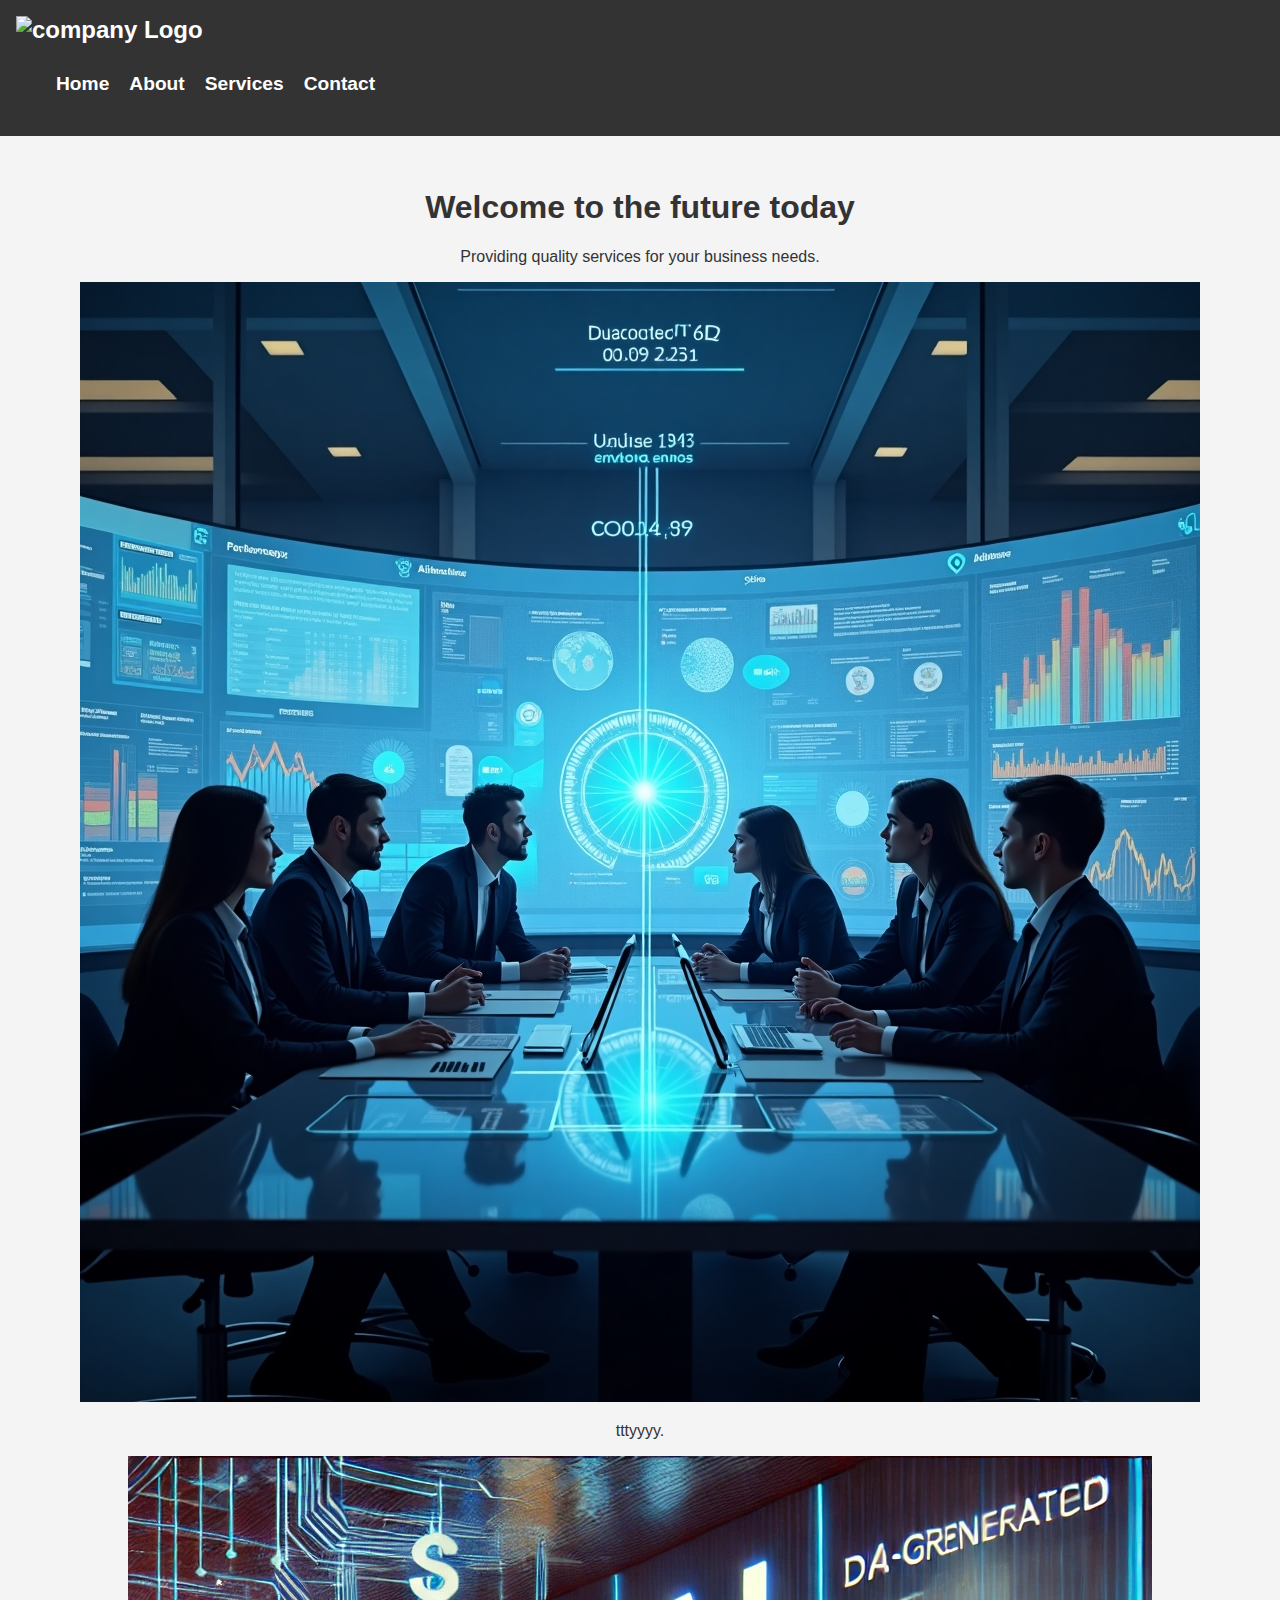
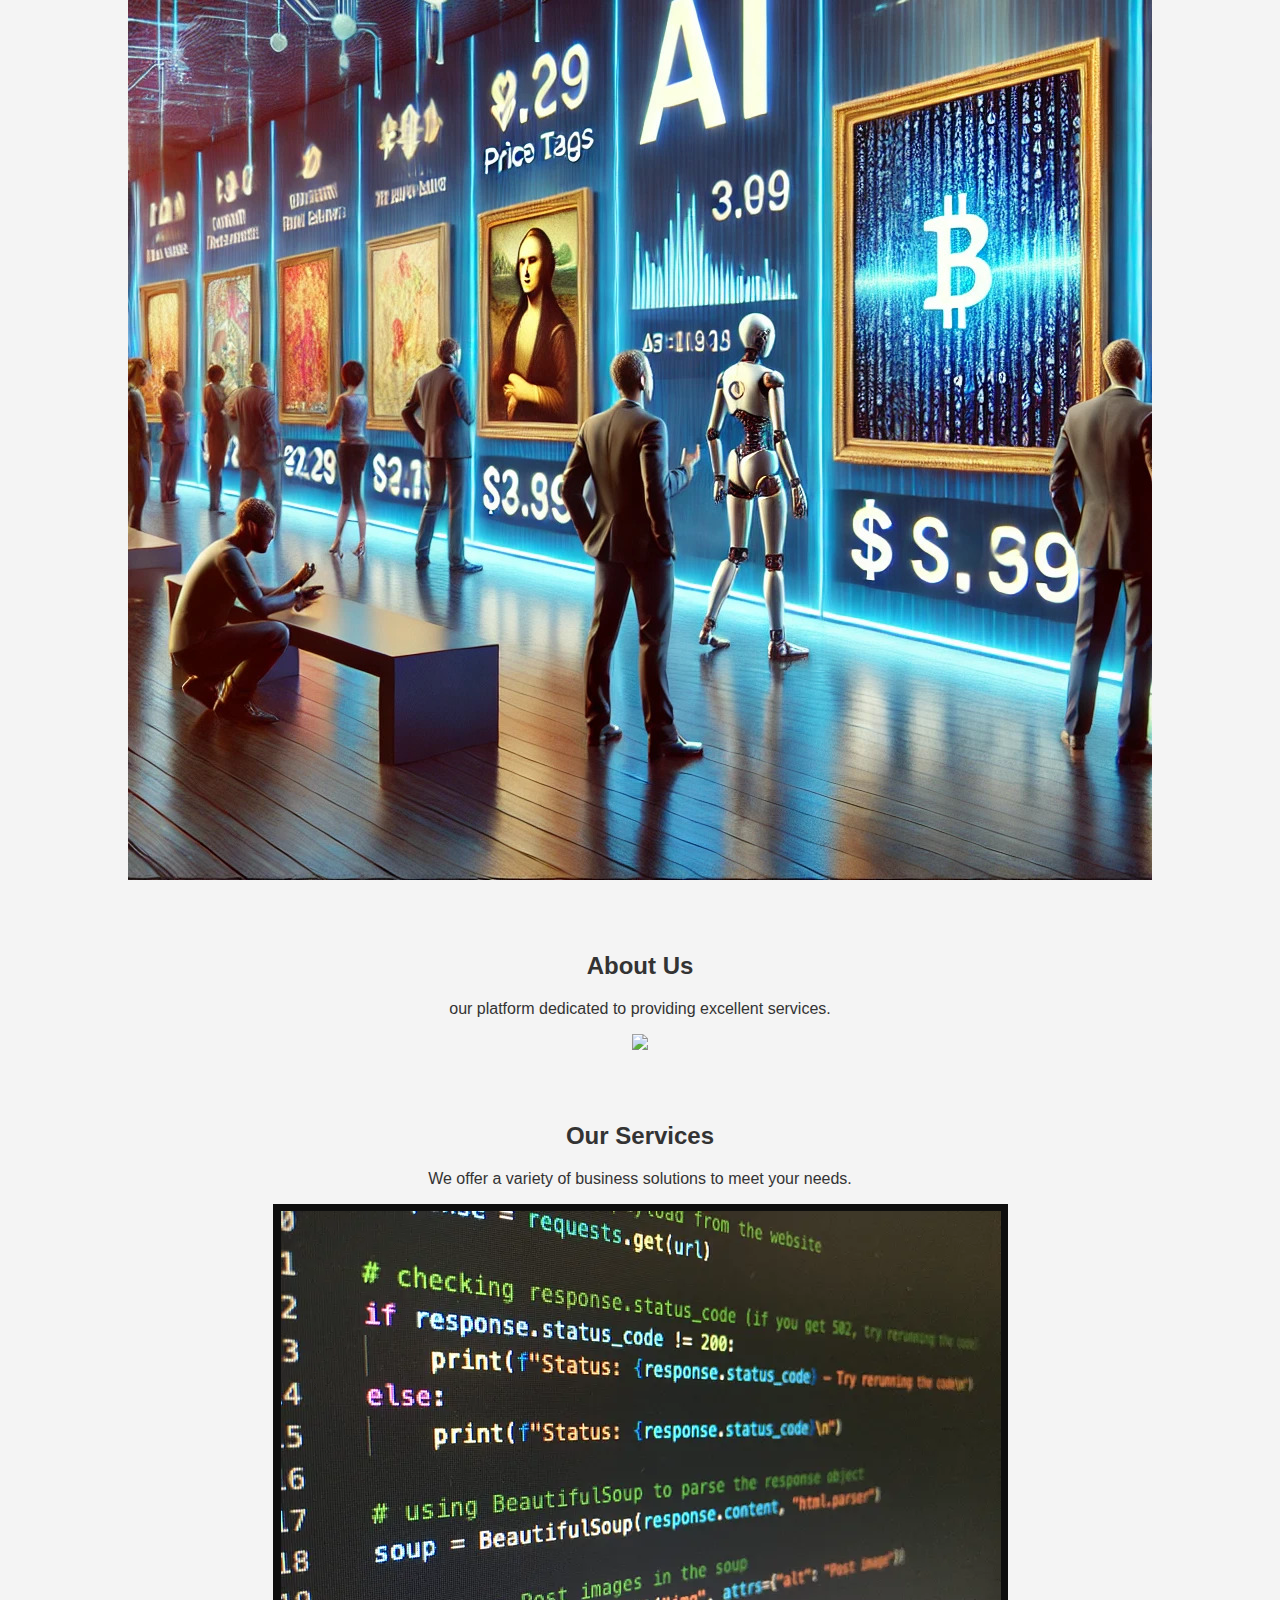
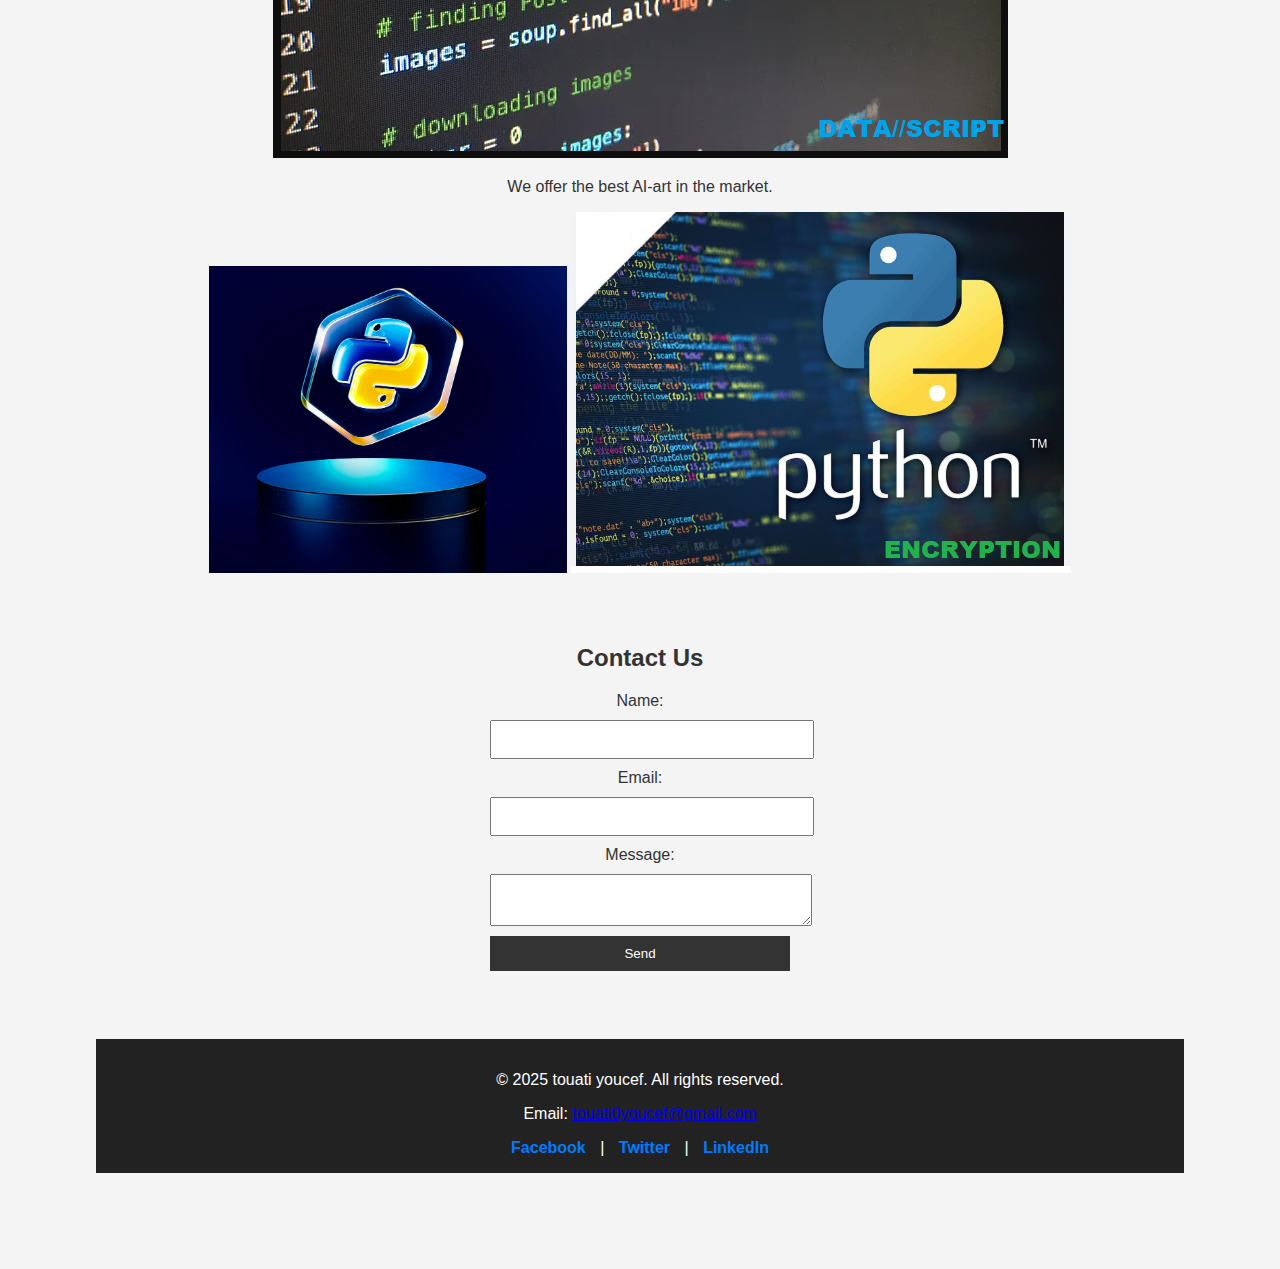
==== index.html @ 4d9e13c9 "Add files via upload" ====
﻿<!DOCTYPE html>
<html lang="en">
<head>
    <meta charset="UTF-8">
    <meta name="viewport" content="width=device-width, initial-scale=1.0">
    <title>youcef touti</title>
    <link rel="stylesheet" href="style.css">
    <script defer src="script.js"></script>
</head>
<body>  
    <!-- Navigation Menu -->
    <header>
        <div class="logo">
               <img src="logo.JPG" alt="company Logo"
</div>
        <nav>
            <ul>
                <li><a href="#home">Home</a></li>
                <li><a href="#about">About</a></li>
                <li><a href="#services">Services</a></li>
                <li><a href="#contact">Contact</a></li>
            </ul>
        </nav>
    </header>

    <!-- Home Section -->
    <section id="home">
        <h1>Welcome to the future today</h1>
        <p>Providing quality services for your business needs.</p>
               <p>
               <img src="6.jpeg"
               <p>
        <p> tttyyyy.</p>
               <p>
               <img src="5.jpeg"
    </section>

    <!-- About Section -->
    <section id="about">
        <h2>About Us</h2>
        <p>our platform dedicated to providing excellent services.</p>

               <p>
               <img src="1.PNG"    </section>

    <!-- Services Section -->
    <section id="services">
        <h2>Our Services</h2>
        <p>We offer a variety of business solutions to meet your needs.</p>
               <p>
               <img src="7.PNG"
>        <p>We offer the best AI-art in the market.</p><p>
               <img src="3.PNG"               <p>
               <img src="4.PNG"
    </section>

    <!-- Contact Section -->
    <section id="contact">
        <h2>Contact Us</h2>
        <form id="contact-form">
            <label for="name">Name:</label>
            <input type="text" id="name" name="name" required>
            
            <label for="email">Email:</label>
            <input type="email" id="email" name="email" required>
            
            <label for="message">Message:</label>
            <textarea id="message" name="message" required></textarea>
            
            <button type="submit">Send</button>
        </form>
        <p id="form-message"></p>
    </section>

    <footer>
    <p>&copy; 2025 touati youcef. All rights reserved.</p>

    <!-- Email Link -->
    <p>Email: <a href="mailto:touati0youcef@gmail.com">touati0youcef@gmail.com</a></p>

    <!-- Social Media Links -->
    <div class="social-links">
        <a href="https://www.facebook.com/profile.php?id=61572875490971" target="_blank">Facebook</a> | 
        <a href="https://twitter.com/yourprofile" target="_blank">Twitter</a> | 
        <a href="https://www.linkedin.com/in/@mix master " target="_blank">LinkedIn</a>
    </div>
</footer>
</body>
</html>
---- style.css ----
/* General Styles */
body {
    font-family: Arial, sans-serif;
    margin: 0;
    padding: 0;
    background-color: #f4f4f4;
    color: #333;
}

/* Navigation */
header {
    background: #333;
    color: white;
    display: flex;
    justify-content: space-between;
    padding: 1rem;
    align-items: center;
}

header .logo {
    font-size: 1.5rem;
    font-weight: bold;
}

nav ul {
    list-style: none;
    display: flex;
    gap: 20px;
}

nav a {
    text-decoration: none;
    color: white;
    font-size: 1.2rem;
}

/* Sections */
section {
    padding: 2rem;
    text-align: center;
}

/* Contact Form */
form {
    display: flex;
    flex-direction: column;
    width: 300px;
    margin: auto;
}

input, textarea {
    margin: 10px 0;
    padding: 10px;
    width: 100%;
}

button {
    background: #333;
    color: white;
    padding: 10px;
    border: none;
    cursor: pointer;
}

button:hover {
    background: #555;
}

/* Footer */
footer {
    background: #222;
    color: white;
    text-align: center;
    padding: 1rem;
    margin-top: 20px;
}.social-links a {
    color: #007bff;
    text-decoration: none;
    font-weight: bold;
    margin: 0 10px;
}

.social-links a:hover {
    color: #0056b3;
}
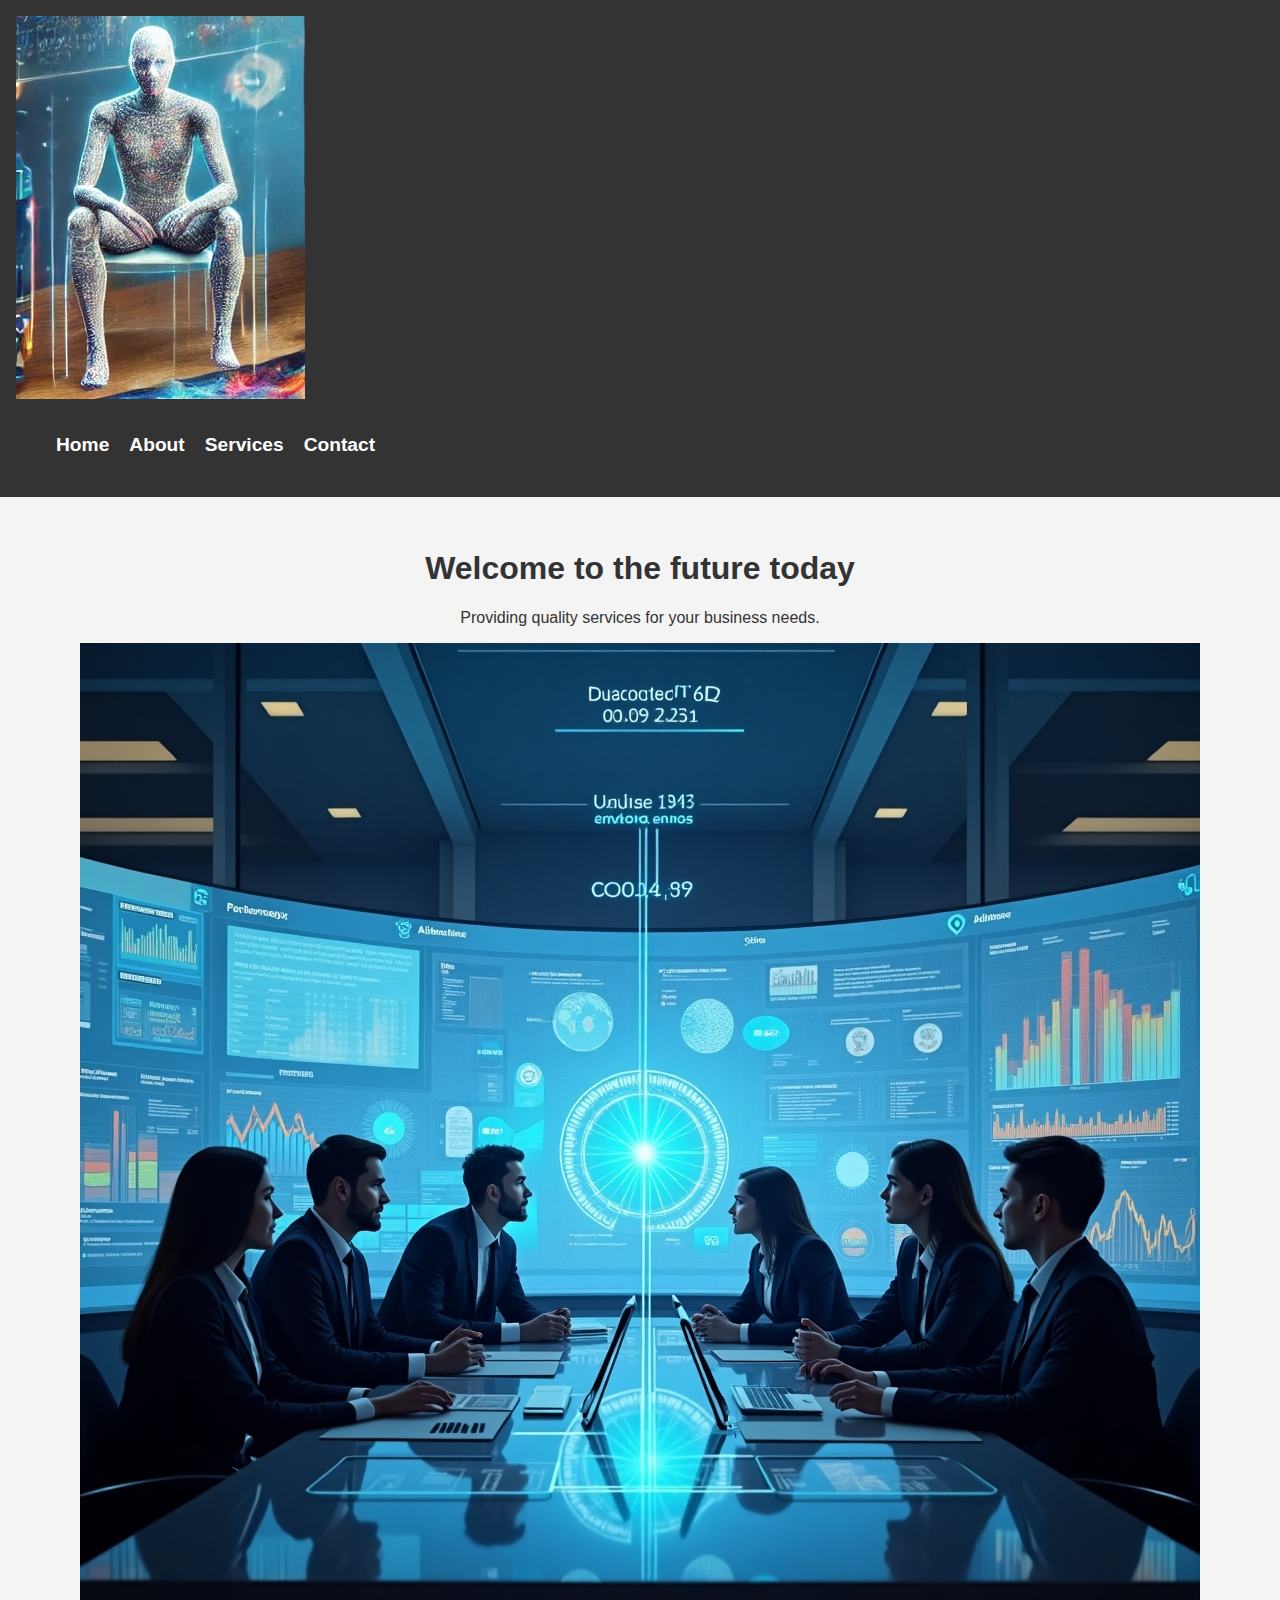
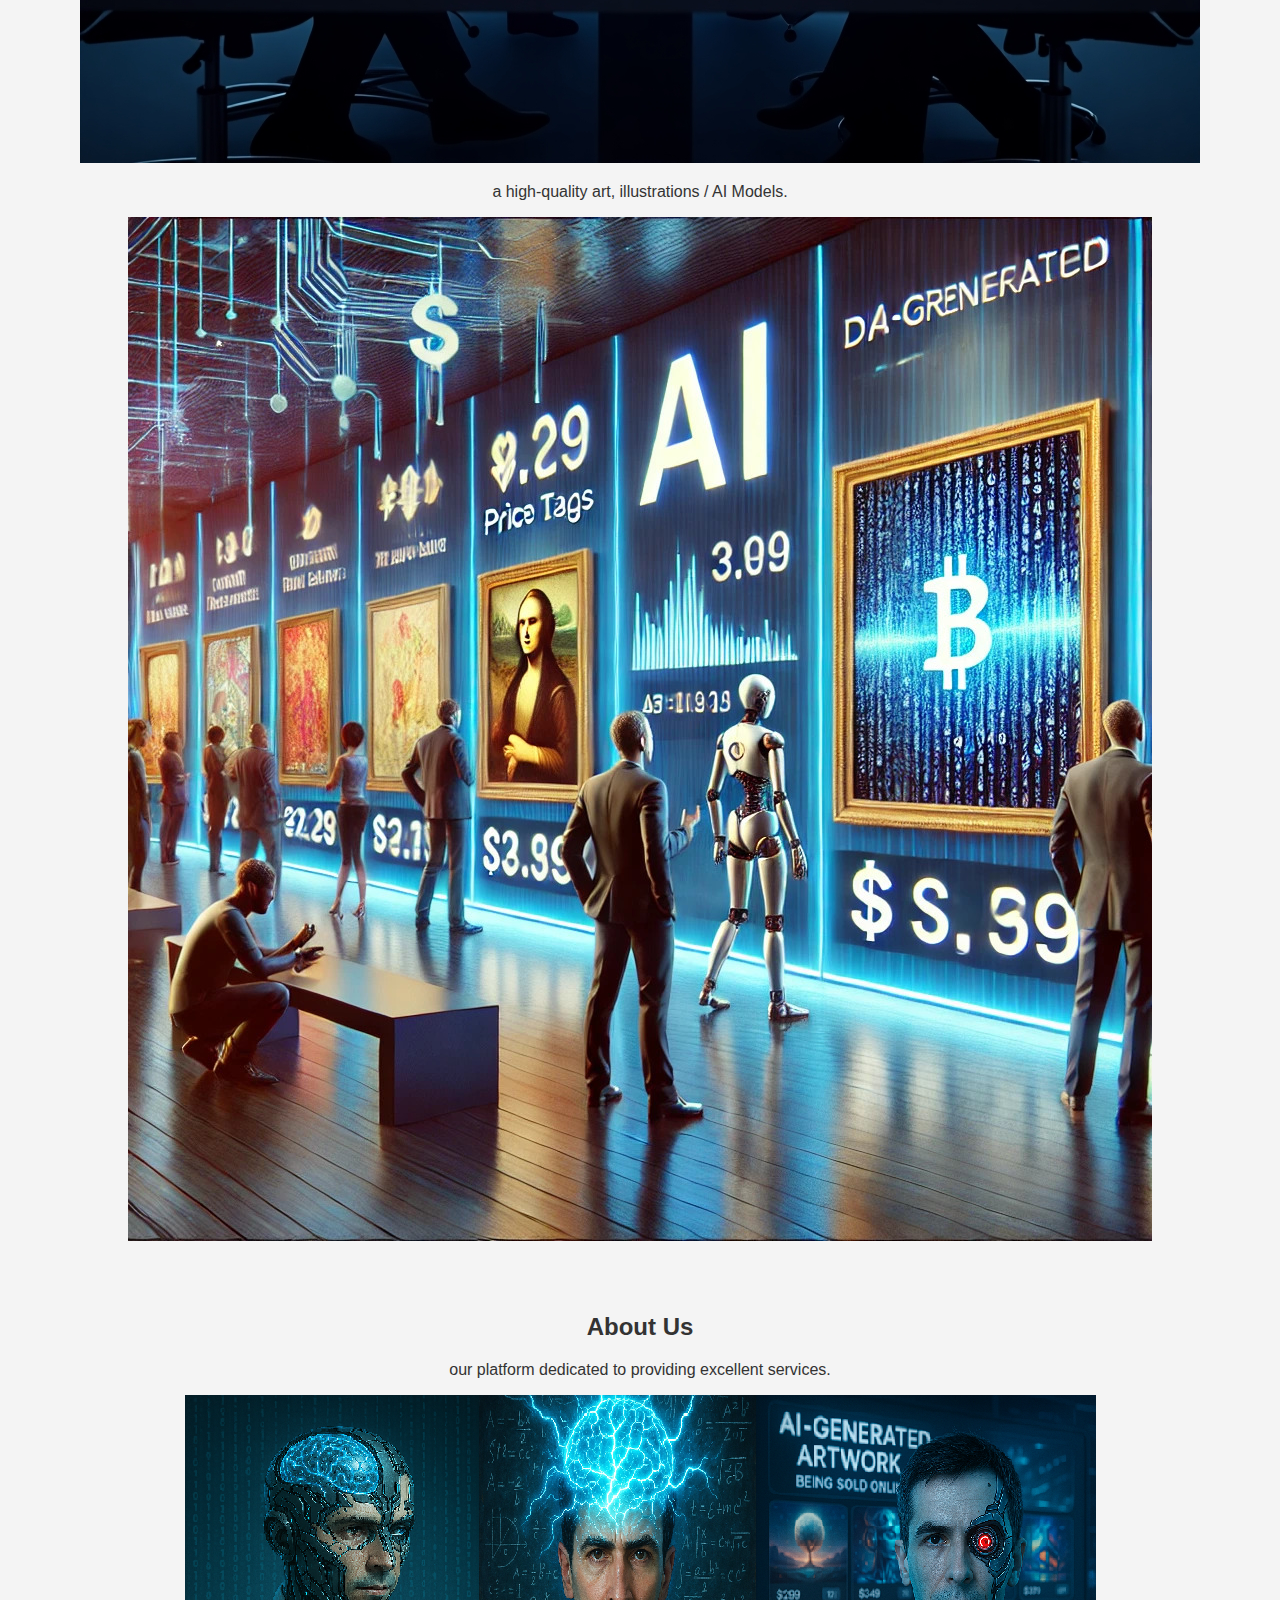
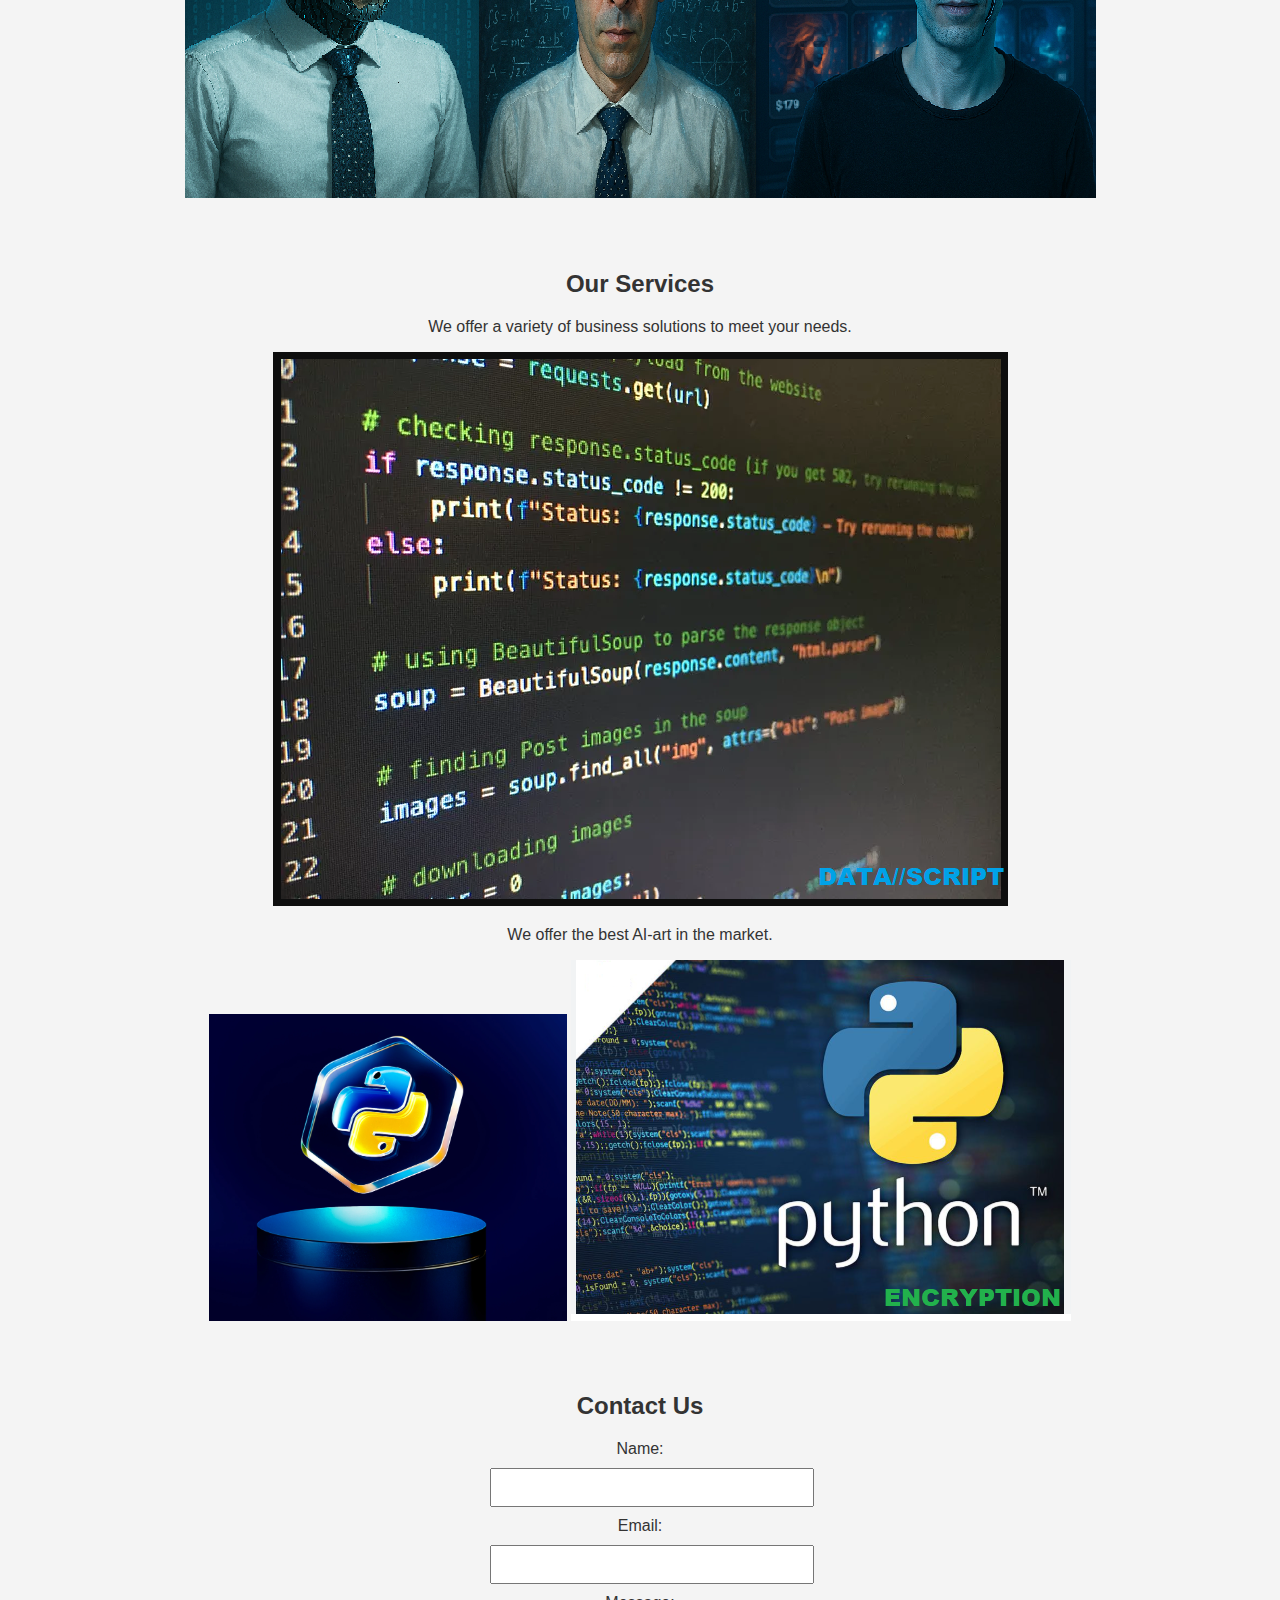
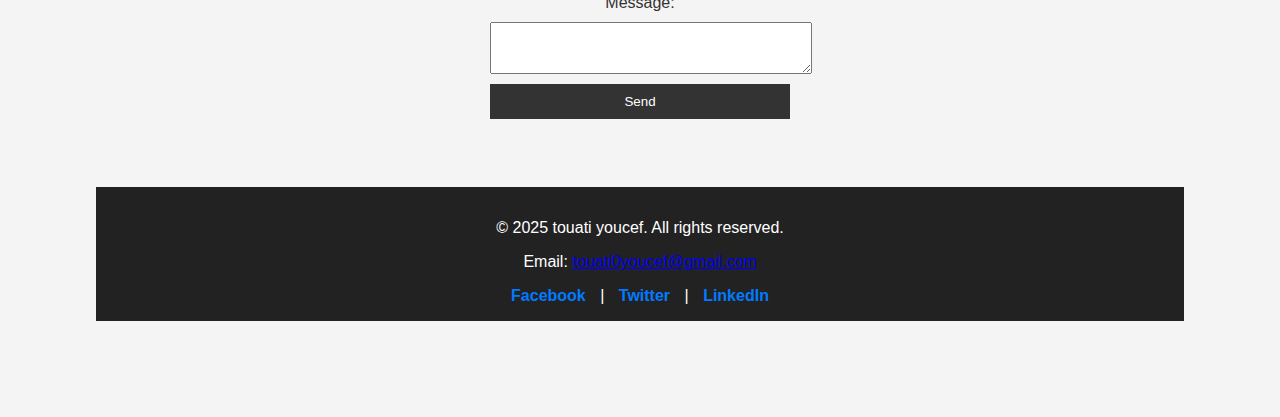
==== commit b5219412: "Update index.html" ====
--- a/index.html
+++ b/index.html
@@ -30,7 +30,7 @@
                <p>
                <img src="6.jpeg"
                <p>
-        <p> tttyyyy.</p>
+        <p> a high-quality art, illustrations / AI Models.</p>
                <p>
                <img src="5.jpeg"
     </section>
